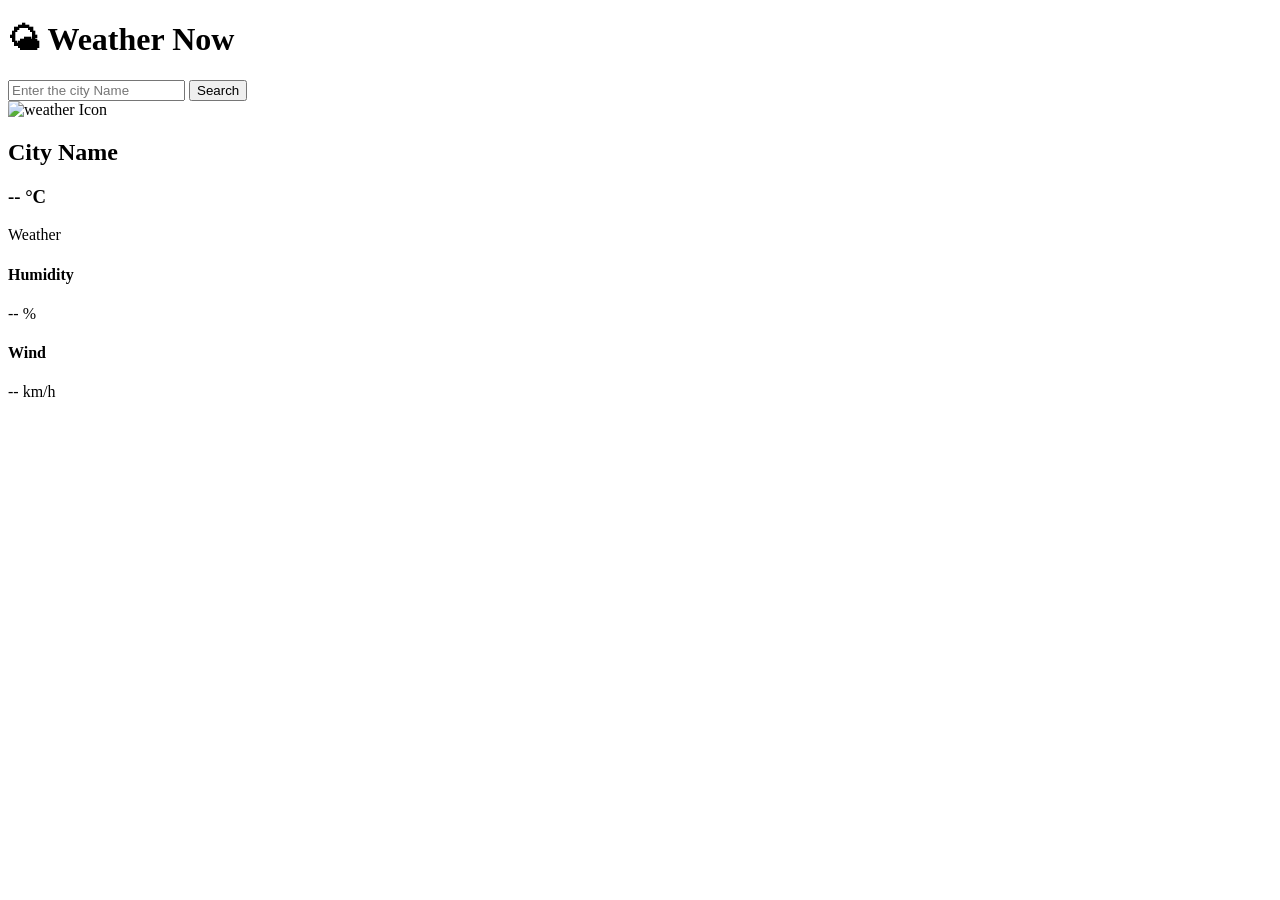
==== weather-app/index.html @ 712b0b1d "Initial commit" ====
<!DOCTYPE html>
<html lang="en">
<head>
    <meta charset="UTF-8">
    <meta name="viewport" content="width=device-width, initial-scale=1.0">
    <title>Weather Now</title>
    <link rel="stylesheet" href="style.css">
</head>
<body>
    <div class="container">

        <h1>🌤 Weather Now</h1>

        <div class="search-box">

            <input 
                type="text" 
                id="cityInput" 
                placeholder="Enter the city Name">

            <button id="search-btn">
                Search
            </button>
        </div>
            <div class="weather-card">
                <img 
                    id="weatherIcon"
                    src="" 
                    alt="weather Icon">
                <h2 id="cityName">City Name</h2>
                <h3 id="temperature">-- °C</h3>
                <p id="weather">Weather</p>
                <div class="details">

                    <div class="detail-box">
                        <h4>Humidity</h4>
                        <p id="humidity">-- %</p>
                    </div>

                    <div class="detail-box">
                        <h4>Wind</h4>
                        <p id="wind">-- km/h</p>

                    </div>

                </div>
            </div>
            <p id="errorMessage"></p>
    </div>
    <script src="script.js"></script>
</body>
</html>
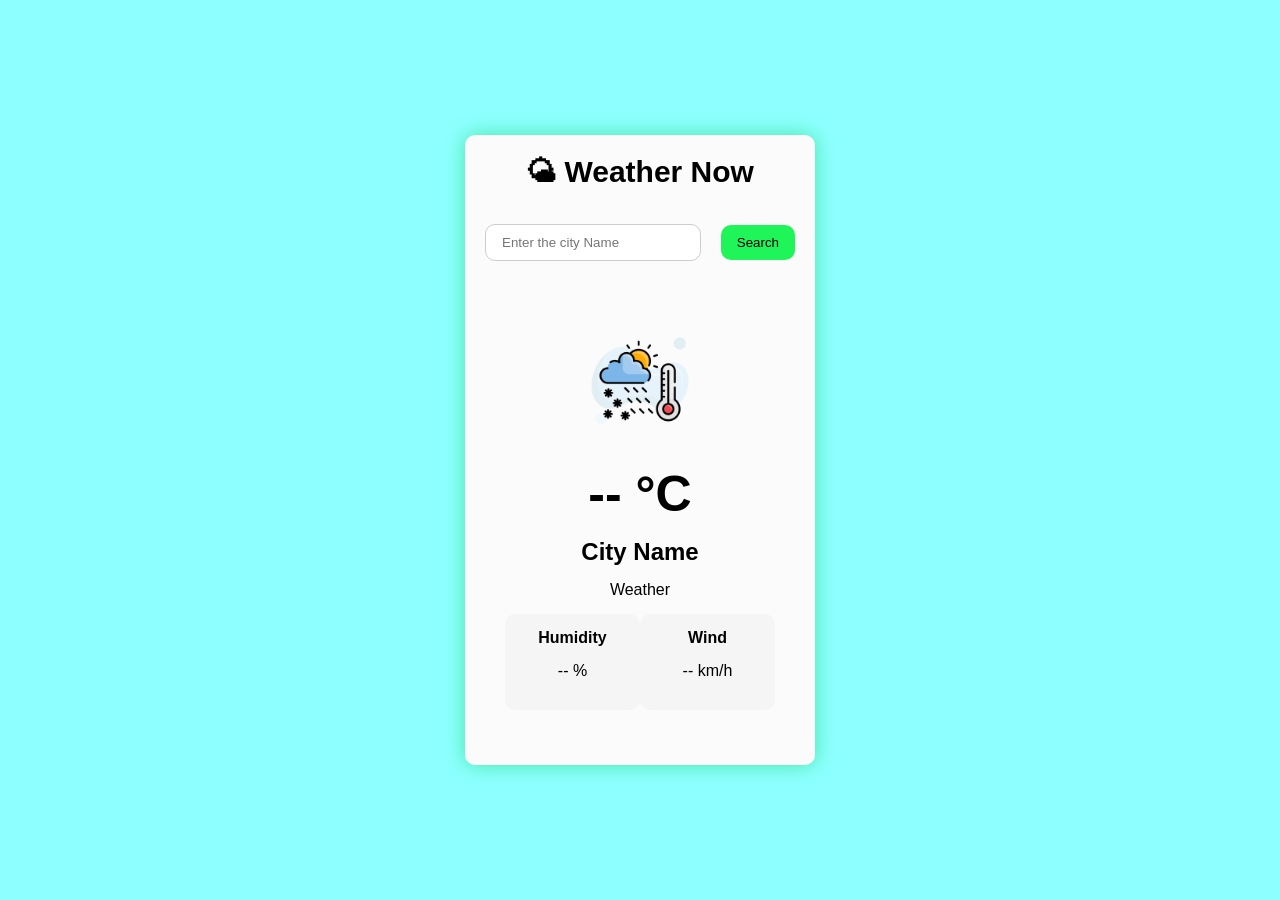
==== commit 9475cdbd: "Styles added" ====
--- a/weather-app/index.html
+++ b/weather-app/index.html
@@ -7,6 +7,7 @@
     <link rel="stylesheet" href="style.css">
 </head>
 <body>
+    
     <div class="container">
 
         <h1>🌤 Weather Now</h1>
@@ -25,10 +26,10 @@
             <div class="weather-card">
                 <img 
                     id="weatherIcon"
-                    src="" 
+                    src="images/weather-forecast.png" 
                     alt="weather Icon">
+                <h3 id="temperature">-- °C</h3>
                 <h2 id="cityName">City Name</h2>
-                <h3 id="temperature">-- °C</h3>
                 <p id="weather">Weather</p>
                 <div class="details">
 
--- a/weather-app/style.css
+++ b/weather-app/style.css
@@ -0,0 +1,119 @@
+*{
+    margin: 0;
+    padding: 0;
+    box-sizing: border-box;
+}
+
+body{
+    min-height: 100vh;
+    display: flex;
+    justify-content: center;
+    align-items: center;
+    background-color: rgb(141, 255, 255);
+    font-family: Arial, Helvetica, sans-serif;
+}
+
+.container{
+    background-color: rgb(251, 251, 251);
+    width: 90%;
+    max-width: 350px;
+    padding: 20px;
+    border-radius: 10px;
+    text-align: center;
+    box-shadow: 0px 0px 20px 0px rgb(70, 232, 164);
+
+}
+
+.search-box{
+ 
+    display: flex;
+    gap: 20px;
+    align-items: center;
+    margin: 35px 0;
+}
+
+#cityInput,
+#search-btn{
+    padding: 10px 16px;
+    border-radius: 10px;
+    /* margin: 20px 0px; */
+}
+
+#cityInput{
+    flex: 1;
+    border: 1px solid #ccc;
+    border-radius: 10px;
+    transition: box-shadow 0.3s, border-color 0.3s;
+
+    
+}
+
+#cityInput:focus{
+    /* background-color: rgb(207, 206, 228); */
+    outline: none;
+    /* border-color: royalblue; */
+    box-shadow: 0 0 5px rgba(65,105,225,.4);
+    border-color: royalblue;
+
+}
+
+#search-btn{
+    background-color: rgb(31, 244, 88);
+    transition: background-color 0.3s, 
+                box-shadow  0.3s,
+                transform 0.5s;
+    border: none;
+}
+
+#search-btn:hover{
+
+    cursor: pointer;
+    background-color: rgb(22, 230, 133);
+    transform: scale(1.03) translateY(-2px);
+    
+}
+
+#search-btn:active{
+    transform: scale(.97);
+}
+
+h1{
+    font-size:30px;
+}
+.weather-card{
+    padding: 20px;
+    /* border: 2px solid; */
+}
+
+#temperature,h3{
+    font-size: 50px;
+}
+#weatherIcon{
+    width: 100px;
+    margin: 15px 0;
+}
+
+h2,h3,p{
+    margin: 15px 0;
+}
+
+.details{
+    /* border: 2px solid; */
+    /* padding-bottom: 10px ; */
+    display: flex;
+    /* gap:15px; */
+    justify-content: space-between;
+}
+
+.detail-box{
+    flex: 1;
+    /* border: 2px solid; */
+    background-color: #f5f5f5;
+    border-radius: 10px;
+    padding: 15px;  
+}
+
+#errorMessage{
+    color: red;
+    margin-top: 10px;
+}
